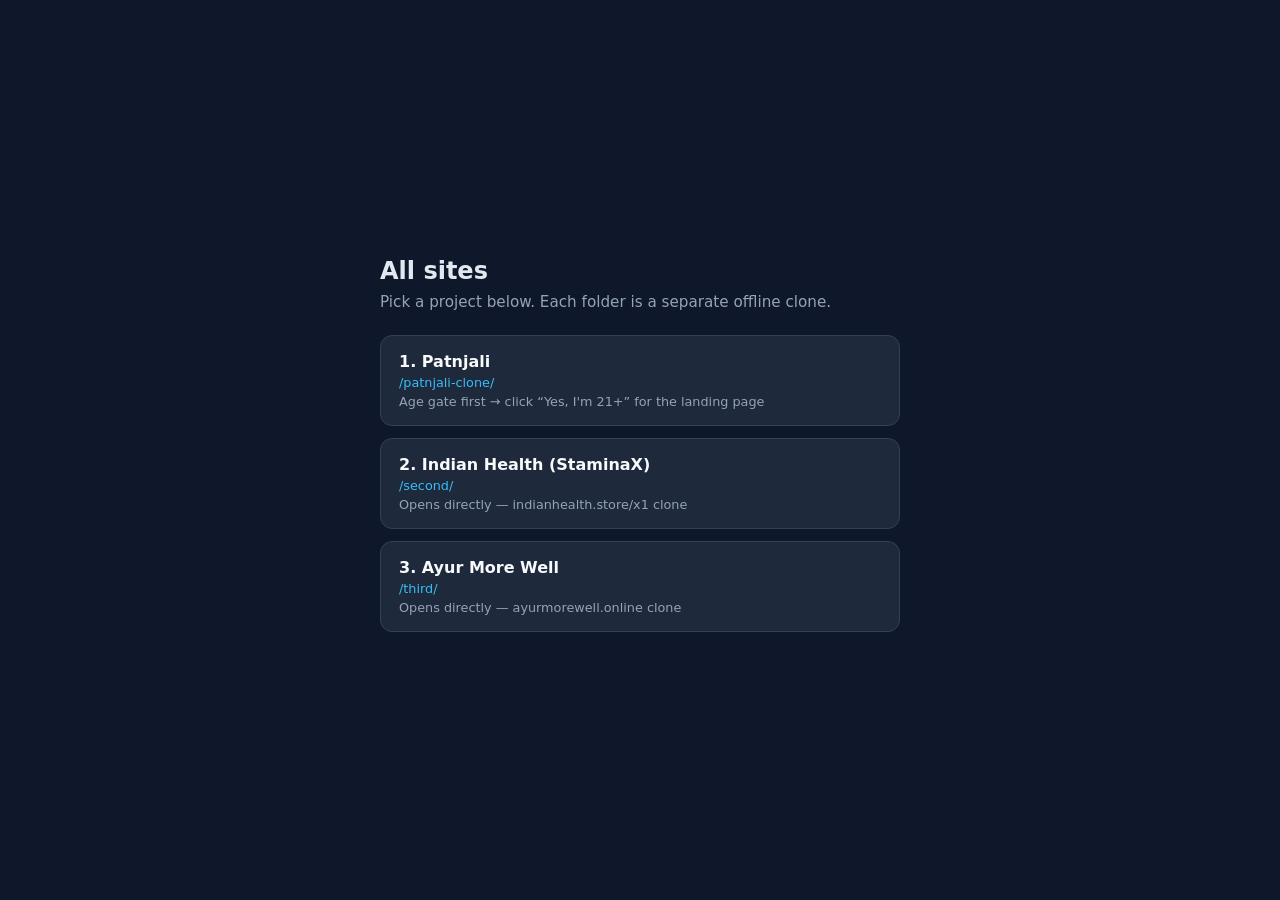
==== index.html @ c86363eb "Add root hub page linking to all three site clones. Co-authored-by: Cursor <cursoragent@cursor.com>" ====
<!DOCTYPE html>
<html lang="en">
<head>
  <meta charset="UTF-8">
  <meta name="viewport" content="width=device-width, initial-scale=1.0">
  <title>Secret — All Sites</title>
  <style>
    * { box-sizing: border-box; }
    body {
      margin: 0;
      min-height: 100vh;
      font-family: system-ui, -apple-system, sans-serif;
      background: #0f172a;
      color: #e2e8f0;
      display: flex;
      align-items: center;
      justify-content: center;
      padding: 24px;
    }
    main { max-width: 520px; width: 100%; }
    h1 { font-size: 1.5rem; margin: 0 0 8px; }
    p { color: #94a3b8; margin: 0 0 24px; font-size: 0.95rem; }
    a.card {
      display: block;
      background: #1e293b;
      border: 1px solid #334155;
      border-radius: 12px;
      padding: 16px 18px;
      margin-bottom: 12px;
      color: #f8fafc;
      text-decoration: none;
      transition: border-color 0.15s, background 0.15s;
    }
    a.card:hover { background: #273449; border-color: #64748b; }
    .name { font-weight: 600; margin-bottom: 4px; }
    .url { font-size: 0.8rem; color: #38bdf8; word-break: break-all; }
    .note { font-size: 0.8rem; color: #94a3b8; margin-top: 4px; }
  </style>
</head>
<body>
  <main>
    <h1>All sites</h1>
    <p>Pick a project below. Each folder is a separate offline clone.</p>

    <a class="card" href="patnjali-clone/">
      <div class="name">1. Patnjali</div>
      <div class="url">/patnjali-clone/</div>
      <div class="note">Age gate first → click “Yes, I'm 21+” for the landing page</div>
    </a>

    <a class="card" href="second/">
      <div class="name">2. Indian Health (StaminaX)</div>
      <div class="url">/second/</div>
      <div class="note">Opens directly — indianhealth.store/x1 clone</div>
    </a>

    <a class="card" href="third/">
      <div class="name">3. Ayur More Well</div>
      <div class="url">/third/</div>
      <div class="note">Opens directly — ayurmorewell.online clone</div>
    </a>
  </main>
</body>
</html>
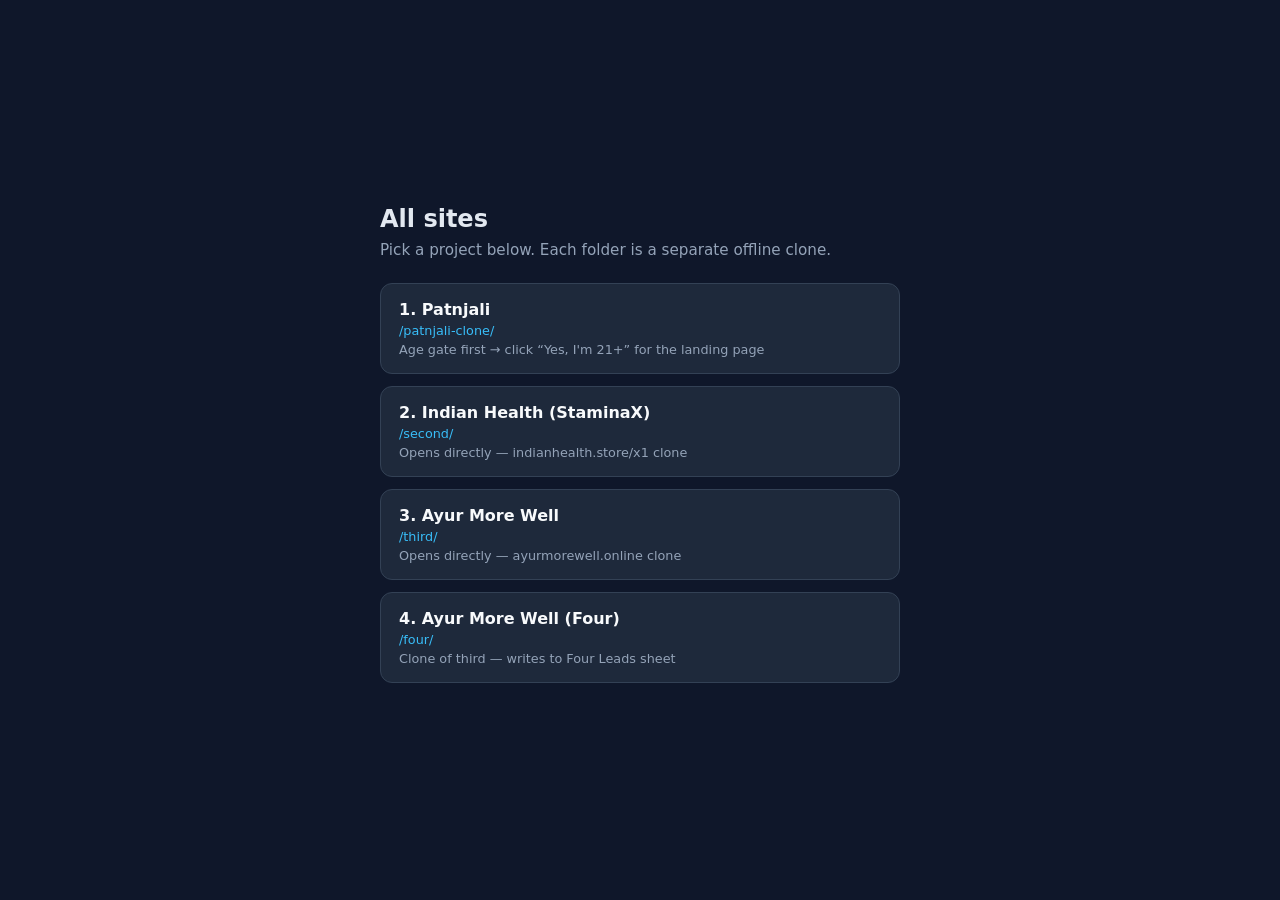
==== commit 33fd2e8e: "s" ====
--- a/index.html
+++ b/index.html
@@ -4,6 +4,23 @@
   <meta charset="UTF-8">
   <meta name="viewport" content="width=device-width, initial-scale=1.0">
   <title>Secret — All Sites</title>
+<!-- Meta Pixel Code -->
+<script>
+!function(f,b,e,v,n,t,s)
+{if(f.fbq)return;n=f.fbq=function(){n.callMethod?
+n.callMethod.apply(n,arguments):n.queue.push(arguments)};
+if(!f._fbq)f._fbq=n;n.push=n;n.loaded=!0;n.version='2.0';
+n.queue=[];t=b.createElement(e);t.async=!0;
+t.src=v;s=b.getElementsByTagName(e)[0];
+s.parentNode.insertBefore(t,s)}(window, document,'script',
+'https://connect.facebook.net/en_US/fbevents.js');
+fbq('init', '929169270106539');
+fbq('track', 'PageView');
+</script>
+<noscript><img height="1" width="1" style="display:none"
+src="https://www.facebook.com/tr?id=929169270106539&ev=PageView&noscript=1"
+/></noscript>
+<!-- End Meta Pixel Code -->
   <style>
     * { box-sizing: border-box; }
     body {
@@ -59,6 +76,12 @@
       <div class="url">/third/</div>
       <div class="note">Opens directly — ayurmorewell.online clone</div>
     </a>
+
+    <a class="card" href="four/">
+      <div class="name">4. Ayur More Well (Four)</div>
+      <div class="url">/four/</div>
+      <div class="note">Clone of third — writes to Four Leads sheet</div>
+    </a>
   </main>
 </body>
 </html>
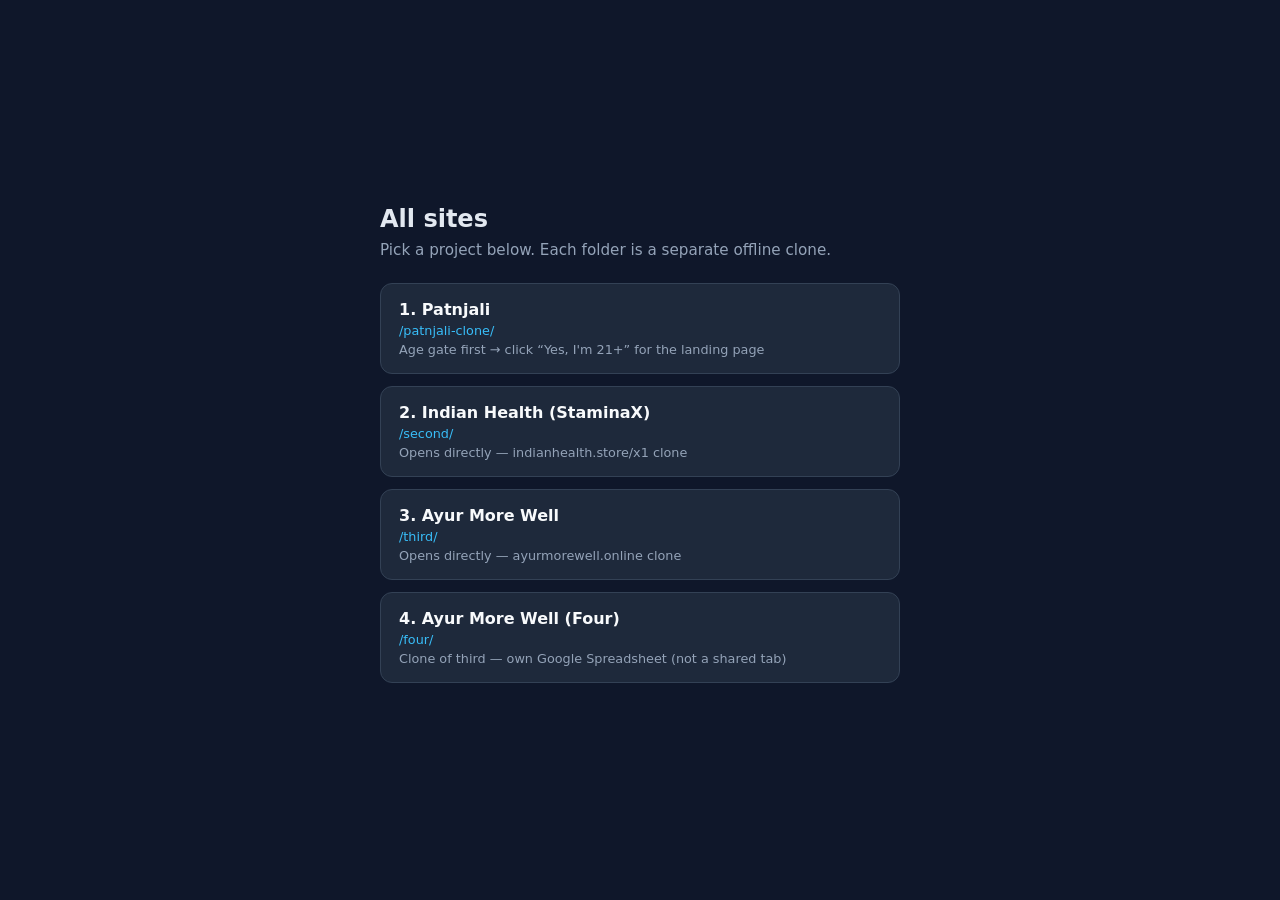
==== commit ce2b9343: "downds" ====
--- a/index.html
+++ b/index.html
@@ -80,7 +80,7 @@
     <a class="card" href="four/">
       <div class="name">4. Ayur More Well (Four)</div>
       <div class="url">/four/</div>
-      <div class="note">Clone of third — writes to Four Leads sheet</div>
+      <div class="note">Clone of third — own Google Spreadsheet (not a shared tab)</div>
     </a>
   </main>
 </body>
